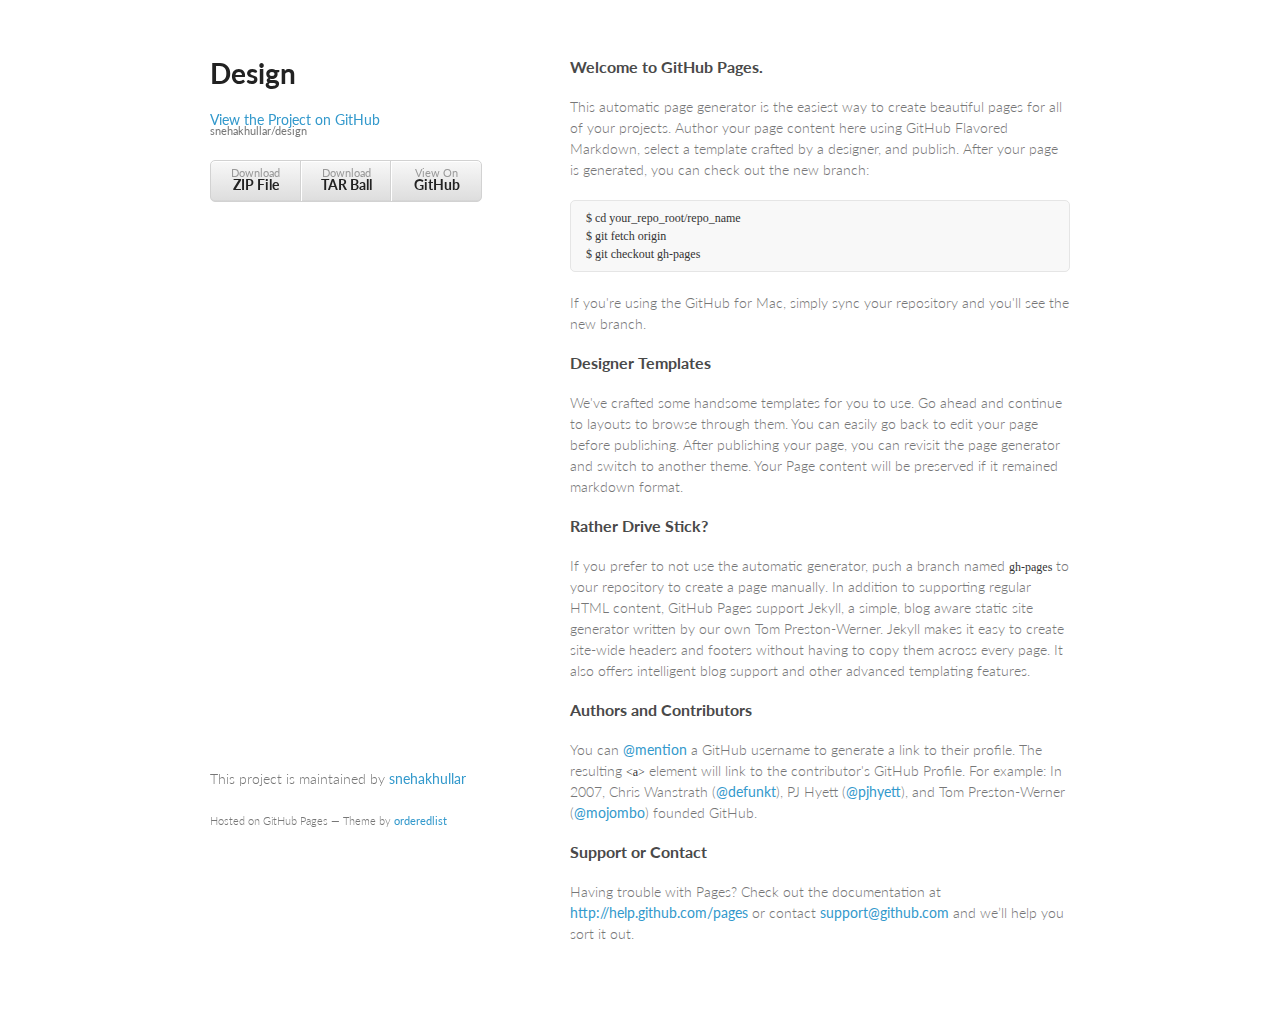
==== index.html @ ed7e4d29 "Create gh-pages branch via GitHub" ====
<!doctype html>
<html>
  <head>
    <meta charset="utf-8">
    <meta http-equiv="X-UA-Compatible" content="chrome=1">
    <title>Design by snehakhullar</title>

    <link rel="stylesheet" href="stylesheets/styles.css">
    <link rel="stylesheet" href="stylesheets/pygment_trac.css">
    <meta name="viewport" content="width=device-width, initial-scale=1, user-scalable=no">
    <!--[if lt IE 9]>
    <script src="//html5shiv.googlecode.com/svn/trunk/html5.js"></script>
    <![endif]-->
  </head>
  <body>
    <div class="wrapper">
      <header>
        <h1>Design</h1>
        <p></p>

        <p class="view"><a href="https://github.com/snehakhullar/design">View the Project on GitHub <small>snehakhullar/design</small></a></p>


        <ul>
          <li><a href="https://github.com/snehakhullar/design/zipball/master">Download <strong>ZIP File</strong></a></li>
          <li><a href="https://github.com/snehakhullar/design/tarball/master">Download <strong>TAR Ball</strong></a></li>
          <li><a href="https://github.com/snehakhullar/design">View On <strong>GitHub</strong></a></li>
        </ul>
      </header>
      <section>
        <h3>Welcome to GitHub Pages.</h3>

<p>This automatic page generator is the easiest way to create beautiful pages for all of your projects. Author your page content here using GitHub Flavored Markdown, select a template crafted by a designer, and publish. After your page is generated, you can check out the new branch:</p>

<pre><code>$ cd your_repo_root/repo_name
$ git fetch origin
$ git checkout gh-pages
</code></pre>

<p>If you're using the GitHub for Mac, simply sync your repository and you'll see the new branch.</p>

<h3>Designer Templates</h3>

<p>We've crafted some handsome templates for you to use. Go ahead and continue to layouts to browse through them. You can easily go back to edit your page before publishing. After publishing your page, you can revisit the page generator and switch to another theme. Your Page content will be preserved if it remained markdown format.</p>

<h3>Rather Drive Stick?</h3>

<p>If you prefer to not use the automatic generator, push a branch named <code>gh-pages</code> to your repository to create a page manually. In addition to supporting regular HTML content, GitHub Pages support Jekyll, a simple, blog aware static site generator written by our own Tom Preston-Werner. Jekyll makes it easy to create site-wide headers and footers without having to copy them across every page. It also offers intelligent blog support and other advanced templating features.</p>

<h3>Authors and Contributors</h3>

<p>You can <a href="https://github.com/blog/821" class="user-mention">@mention</a> a GitHub username to generate a link to their profile. The resulting <code>&lt;a&gt;</code> element will link to the contributor's GitHub Profile. For example: In 2007, Chris Wanstrath (<a href="https://github.com/defunkt" class="user-mention">@defunkt</a>), PJ Hyett (<a href="https://github.com/pjhyett" class="user-mention">@pjhyett</a>), and Tom Preston-Werner (<a href="https://github.com/mojombo" class="user-mention">@mojombo</a>) founded GitHub.</p>

<h3>Support or Contact</h3>

<p>Having trouble with Pages? Check out the documentation at <a href="http://help.github.com/pages">http://help.github.com/pages</a> or contact <a href="mailto:support@github.com">support@github.com</a> and we’ll help you sort it out.</p>
      </section>
      <footer>
        <p>This project is maintained by <a href="https://github.com/snehakhullar">snehakhullar</a></p>
        <p><small>Hosted on GitHub Pages &mdash; Theme by <a href="https://github.com/orderedlist">orderedlist</a></small></p>
      </footer>
    </div>
    <script src="javascripts/scale.fix.js"></script>
    
  </body>
</html>
---- stylesheets/styles.css ----
@import url(https://fonts.googleapis.com/css?family=Lato:300italic,700italic,300,700);

body {
  padding:50px;
  font:14px/1.5 Lato, "Helvetica Neue", Helvetica, Arial, sans-serif;
  color:#777;
  font-weight:300;
}

h1, h2, h3, h4, h5, h6 {
  color:#222;
  margin:0 0 20px;
}

p, ul, ol, table, pre, dl {
  margin:0 0 20px;
}

h1, h2, h3 {
  line-height:1.1;
}

h1 {
  font-size:28px;
}

h2 {
  color:#393939;
}

h3, h4, h5, h6 {
  color:#494949;
}

a {
  color:#39c;
  font-weight:400;
  text-decoration:none;
}

a small {
  font-size:11px;
  color:#777;
  margin-top:-0.6em;
  display:block;
}

.wrapper {
  width:860px;
  margin:0 auto;
}

blockquote {
  border-left:1px solid #e5e5e5;
  margin:0;
  padding:0 0 0 20px;
  font-style:italic;
}

code, pre {
  font-family:Monaco, Bitstream Vera Sans Mono, Lucida Console, Terminal;
  color:#333;
  font-size:12px;
}

pre {
  padding:8px 15px;
  background: #f8f8f8;  
  border-radius:5px;
  border:1px solid #e5e5e5;
  overflow-x: auto;
}

table {
  width:100%;
  border-collapse:collapse;
}

th, td {
  text-align:left;
  padding:5px 10px;
  border-bottom:1px solid #e5e5e5;
}

dt {
  color:#444;
  font-weight:700;
}

th {
  color:#444;
}

img {
  max-width:100%;
}

header {
  width:270px;
  float:left;
  position:fixed;
}

header ul {
  list-style:none;
  height:40px;
  
  padding:0;
  
  background: #eee;
  background: -moz-linear-gradient(top, #f8f8f8 0%, #dddddd 100%);
  background: -webkit-gradient(linear, left top, left bottom, color-stop(0%,#f8f8f8), color-stop(100%,#dddddd));
  background: -webkit-linear-gradient(top, #f8f8f8 0%,#dddddd 100%);
  background: -o-linear-gradient(top, #f8f8f8 0%,#dddddd 100%);
  background: -ms-linear-gradient(top, #f8f8f8 0%,#dddddd 100%);
  background: linear-gradient(top, #f8f8f8 0%,#dddddd 100%);
  
  border-radius:5px;
  border:1px solid #d2d2d2;
  box-shadow:inset #fff 0 1px 0, inset rgba(0,0,0,0.03) 0 -1px 0;
  width:270px;
}

header li {
  width:89px;
  float:left;
  border-right:1px solid #d2d2d2;
  height:40px;
}

header ul a {
  line-height:1;
  font-size:11px;
  color:#999;
  display:block;
  text-align:center;
  padding-top:6px;
  height:40px;
}

strong {
  color:#222;
  font-weight:700;
}

header ul li + li {
  width:88px;
  border-left:1px solid #fff;
}

header ul li + li + li {
  border-right:none;
  width:89px;
}

header ul a strong {
  font-size:14px;
  display:block;
  color:#222;
}

section {
  width:500px;
  float:right;
  padding-bottom:50px;
}

small {
  font-size:11px;
}

hr {
  border:0;
  background:#e5e5e5;
  height:1px;
  margin:0 0 20px;
}

footer {
  width:270px;
  float:left;
  position:fixed;
  bottom:50px;
}

@media print, screen and (max-width: 960px) {
  
  div.wrapper {
    width:auto;
    margin:0;
  }
  
  header, section, footer {
    float:none;
    position:static;
    width:auto;
  }
  
  header {
    padding-right:320px;
  }
  
  section {
    border:1px solid #e5e5e5;
    border-width:1px 0;
    padding:20px 0;
    margin:0 0 20px;
  }
  
  header a small {
    display:inline;
  }
  
  header ul {
    position:absolute;
    right:50px;
    top:52px;
  }
}

@media print, screen and (max-width: 720px) {
  body {
    word-wrap:break-word;
  }
  
  header {
    padding:0;
  }
  
  header ul, header p.view {
    position:static;
  }
  
  pre, code {
    word-wrap:normal;
  }
}

@media print, screen and (max-width: 480px) {
  body {
    padding:15px;
  }
  
  header ul {
    display:none;
  }
}

@media print {
  body {
    padding:0.4in;
    font-size:12pt;
    color:#444;
  }
}
---- stylesheets/pygment_trac.css ----
.highlight  { background: #ffffff; }
.highlight .c { color: #999988; font-style: italic } /* Comment */
.highlight .err { color: #a61717; background-color: #e3d2d2 } /* Error */
.highlight .k { font-weight: bold } /* Keyword */
.highlight .o { font-weight: bold } /* Operator */
.highlight .cm { color: #999988; font-style: italic } /* Comment.Multiline */
.highlight .cp { color: #999999; font-weight: bold } /* Comment.Preproc */
.highlight .c1 { color: #999988; font-style: italic } /* Comment.Single */
.highlight .cs { color: #999999; font-weight: bold; font-style: italic } /* Comment.Special */
.highlight .gd { color: #000000; background-color: #ffdddd } /* Generic.Deleted */
.highlight .gd .x { color: #000000; background-color: #ffaaaa } /* Generic.Deleted.Specific */
.highlight .ge { font-style: italic } /* Generic.Emph */
.highlight .gr { color: #aa0000 } /* Generic.Error */
.highlight .gh { color: #999999 } /* Generic.Heading */
.highlight .gi { color: #000000; background-color: #ddffdd } /* Generic.Inserted */
.highlight .gi .x { color: #000000; background-color: #aaffaa } /* Generic.Inserted.Specific */
.highlight .go { color: #888888 } /* Generic.Output */
.highlight .gp { color: #555555 } /* Generic.Prompt */
.highlight .gs { font-weight: bold } /* Generic.Strong */
.highlight .gu { color: #800080; font-weight: bold; } /* Generic.Subheading */
.highlight .gt { color: #aa0000 } /* Generic.Traceback */
.highlight .kc { font-weight: bold } /* Keyword.Constant */
.highlight .kd { font-weight: bold } /* Keyword.Declaration */
.highlight .kn { font-weight: bold } /* Keyword.Namespace */
.highlight .kp { font-weight: bold } /* Keyword.Pseudo */
.highlight .kr { font-weight: bold } /* Keyword.Reserved */
.highlight .kt { color: #445588; font-weight: bold } /* Keyword.Type */
.highlight .m { color: #009999 } /* Literal.Number */
.highlight .s { color: #d14 } /* Literal.String */
.highlight .na { color: #008080 } /* Name.Attribute */
.highlight .nb { color: #0086B3 } /* Name.Builtin */
.highlight .nc { color: #445588; font-weight: bold } /* Name.Class */
.highlight .no { color: #008080 } /* Name.Constant */
.highlight .ni { color: #800080 } /* Name.Entity */
.highlight .ne { color: #990000; font-weight: bold } /* Name.Exception */
.highlight .nf { color: #990000; font-weight: bold } /* Name.Function */
.highlight .nn { color: #555555 } /* Name.Namespace */
.highlight .nt { color: #000080 } /* Name.Tag */
.highlight .nv { color: #008080 } /* Name.Variable */
.highlight .ow { font-weight: bold } /* Operator.Word */
.highlight .w { color: #bbbbbb } /* Text.Whitespace */
.highlight .mf { color: #009999 } /* Literal.Number.Float */
.highlight .mh { color: #009999 } /* Literal.Number.Hex */
.highlight .mi { color: #009999 } /* Literal.Number.Integer */
.highlight .mo { color: #009999 } /* Literal.Number.Oct */
.highlight .sb { color: #d14 } /* Literal.String.Backtick */
.highlight .sc { color: #d14 } /* Literal.String.Char */
.highlight .sd { color: #d14 } /* Literal.String.Doc */
.highlight .s2 { color: #d14 } /* Literal.String.Double */
.highlight .se { color: #d14 } /* Literal.String.Escape */
.highlight .sh { color: #d14 } /* Literal.String.Heredoc */
.highlight .si { color: #d14 } /* Literal.String.Interpol */
.highlight .sx { color: #d14 } /* Literal.String.Other */
.highlight .sr { color: #009926 } /* Literal.String.Regex */
.highlight .s1 { color: #d14 } /* Literal.String.Single */
.highlight .ss { color: #990073 } /* Literal.String.Symbol */
.highlight .bp { color: #999999 } /* Name.Builtin.Pseudo */
.highlight .vc { color: #008080 } /* Name.Variable.Class */
.highlight .vg { color: #008080 } /* Name.Variable.Global */
.highlight .vi { color: #008080 } /* Name.Variable.Instance */
.highlight .il { color: #009999 } /* Literal.Number.Integer.Long */

.type-csharp .highlight .k { color: #0000FF }
.type-csharp .highlight .kt { color: #0000FF }
.type-csharp .highlight .nf { color: #000000; font-weight: normal }
.type-csharp .highlight .nc { color: #2B91AF }
.type-csharp .highlight .nn { color: #000000 }
.type-csharp .highlight .s { color: #A31515 }
.type-csharp .highlight .sc { color: #A31515 }
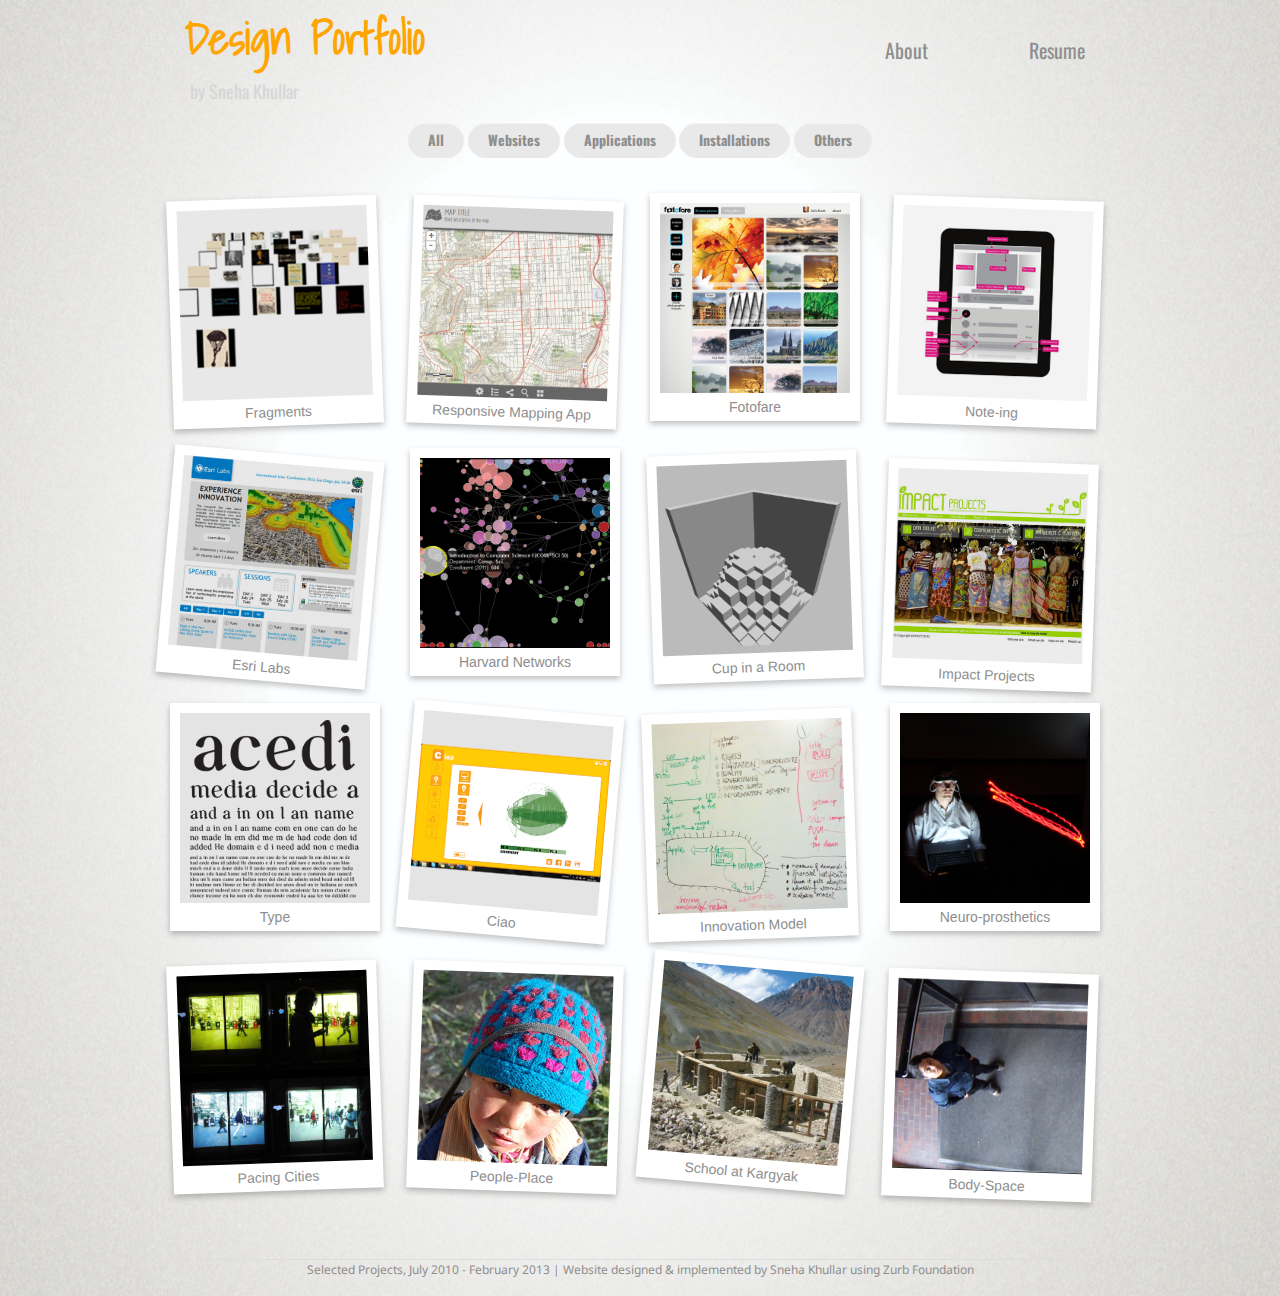
==== commit b255be23: "latest site" ====
--- a/index.html
+++ b/index.html
@@ -1,66 +1,232 @@
-<!doctype html>
-<html>
-  <head>
-    <meta charset="utf-8">
-    <meta http-equiv="X-UA-Compatible" content="chrome=1">
-    <title>Design by snehakhullar</title>
-
-    <link rel="stylesheet" href="stylesheets/styles.css">
-    <link rel="stylesheet" href="stylesheets/pygment_trac.css">
-    <meta name="viewport" content="width=device-width, initial-scale=1, user-scalable=no">
-    <!--[if lt IE 9]>
-    <script src="//html5shiv.googlecode.com/svn/trunk/html5.js"></script>
-    <![endif]-->
-  </head>
-  <body>
-    <div class="wrapper">
-      <header>
-        <h1>Design</h1>
-        <p></p>
-
-        <p class="view"><a href="https://github.com/snehakhullar/design">View the Project on GitHub <small>snehakhullar/design</small></a></p>
-
-
-        <ul>
-          <li><a href="https://github.com/snehakhullar/design/zipball/master">Download <strong>ZIP File</strong></a></li>
-          <li><a href="https://github.com/snehakhullar/design/tarball/master">Download <strong>TAR Ball</strong></a></li>
-          <li><a href="https://github.com/snehakhullar/design">View On <strong>GitHub</strong></a></li>
-        </ul>
-      </header>
-      <section>
-        <h3>Welcome to GitHub Pages.</h3>
-
-<p>This automatic page generator is the easiest way to create beautiful pages for all of your projects. Author your page content here using GitHub Flavored Markdown, select a template crafted by a designer, and publish. After your page is generated, you can check out the new branch:</p>
-
-<pre><code>$ cd your_repo_root/repo_name
-$ git fetch origin
-$ git checkout gh-pages
-</code></pre>
-
-<p>If you're using the GitHub for Mac, simply sync your repository and you'll see the new branch.</p>
-
-<h3>Designer Templates</h3>
-
-<p>We've crafted some handsome templates for you to use. Go ahead and continue to layouts to browse through them. You can easily go back to edit your page before publishing. After publishing your page, you can revisit the page generator and switch to another theme. Your Page content will be preserved if it remained markdown format.</p>
-
-<h3>Rather Drive Stick?</h3>
-
-<p>If you prefer to not use the automatic generator, push a branch named <code>gh-pages</code> to your repository to create a page manually. In addition to supporting regular HTML content, GitHub Pages support Jekyll, a simple, blog aware static site generator written by our own Tom Preston-Werner. Jekyll makes it easy to create site-wide headers and footers without having to copy them across every page. It also offers intelligent blog support and other advanced templating features.</p>
-
-<h3>Authors and Contributors</h3>
-
-<p>You can <a href="https://github.com/blog/821" class="user-mention">@mention</a> a GitHub username to generate a link to their profile. The resulting <code>&lt;a&gt;</code> element will link to the contributor's GitHub Profile. For example: In 2007, Chris Wanstrath (<a href="https://github.com/defunkt" class="user-mention">@defunkt</a>), PJ Hyett (<a href="https://github.com/pjhyett" class="user-mention">@pjhyett</a>), and Tom Preston-Werner (<a href="https://github.com/mojombo" class="user-mention">@mojombo</a>) founded GitHub.</p>
-
-<h3>Support or Contact</h3>
-
-<p>Having trouble with Pages? Check out the documentation at <a href="http://help.github.com/pages">http://help.github.com/pages</a> or contact <a href="mailto:support@github.com">support@github.com</a> and we’ll help you sort it out.</p>
-      </section>
-      <footer>
-        <p>This project is maintained by <a href="https://github.com/snehakhullar">snehakhullar</a></p>
-        <p><small>Hosted on GitHub Pages &mdash; Theme by <a href="https://github.com/orderedlist">orderedlist</a></small></p>
-      </footer>
-    </div>
-    <script src="javascripts/scale.fix.js"></script>
-    
-  </body>
-</html>+<!DOCTYPE html>
+<!-- paulirish.com/2008/conditional-stylesheets-vs-css-hacks-answer-neither/ -->
+<!--[if lt IE 7]> <html class="no-js lt-ie9 lt-ie8 lt-ie7" lang="en"> <![endif]-->
+<!--[if IE 7]>    <html class="no-js lt-ie9 lt-ie8" lang="en"> <![endif]-->
+<!--[if IE 8]>    <html class="no-js lt-ie9" lang="en"> <![endif]-->
+<!--[if gt IE 8]><!-->
+<html class="no-js" lang="en"><!--<![endif]-->
+
+	<head>
+	
+		<meta charset="utf-8" />
+
+		<!-- Set the viewport width to device width for mobile -->
+		<meta name="viewport" content="width=device-width" />
+		<title>Design Portfolio by Sneha Khullar</title>
+		
+		<!-- Included CSS Files -->
+		
+		<link rel="stylesheet" href="stylesheets/polaroids.css">
+		<link rel="stylesheet" href="stylesheets/foundation.css">
+		<link rel="stylesheet" href="stylesheets/foundation.top-bar.css">
+		<link href='//fonts.googleapis.com/css?family=Shadows+Into+Light' rel='stylesheet' type='text/css'>
+		<link href='//fonts.googleapis.com/css?family=Droid+Sans' rel='stylesheet' type='text/css'>
+		<link href='//fonts.googleapis.com/css?family=Oswald' rel='stylesheet' type='text/css'>
+		<link rel="stylesheet" href="stylesheets/style.css">
+		
+		<!-- Included favicon -->
+		<link rel="shortcut icon" href="images/favicon.ico"> 
+
+		<!-- Included apple-touch-icon -->
+		<link rel="apple-touch-icon" href="images/apple-touch-icon.png"> 
+		<link rel="apple-touch-icon" sizes="72x72" href="images/apple-touch-icon-72x72.png"> 
+		<link rel="apple-touch-icon" sizes="114x114" href="images/apple-touch-icon-114x114.png"> 
+
+		<!--[if lt IE 9]>
+		<link rel="stylesheet" href="stylesheets/ie.css">
+		<![endif]-->
+		
+		<script src="javascripts/modernizr.foundation.js"></script>
+		<script src="javascripts/jquery.min.js"></script>
+		<script src="javascripts/foundation.js"></script>
+
+		<!-- IE Fix for HTML5 Tags -->
+		
+		<!--[if lt IE 9]>
+		<script src="http://html5shiv.googlecode.com/svn/trunk/html5.js"></script>
+		<![endif]-->
+
+	</head>
+	
+	<body class="mainpage backimage">
+	
+		<!-- header -->
+		<div class="container">
+			<div class="row">
+				<div class="title">
+					<div class="eight columns">
+						<h1><a href="index.html">Design Portfolio</a></h1>
+						<p>by Sneha Khullar</p>
+					</div>
+					<div class="two columns">
+						<h3><a href="about.html">About</a></h2> 
+					</div>
+					<div class="two columns">
+						<h3><a href="resume.pdf">Resume</a></h2>
+					</div>
+				</div>
+			</div>
+		</div>
+		
+		<div id="filter" class="row filterbutton">
+		<center><a id="all" name="type" value="all" class="medium secondary round button" href="#">All</a>
+		<a id="website" name="type" value="website" class="medium secondary round button" href="#">Websites</a>
+		<a id="app" name="type" value="app" class="medium secondary round button" href="#">Applications</a>
+		<a id="instal" name="type" value="instal" class="medium secondary round button" href="#">Installations</a>
+		<a id="oth" name="type" value="oth" class="medium secondary round button" href="#">Others</a></center>
+		<p> &nbsp </p>
+		</div>
+		  
+		<div class="row">
+			<ul id="applications" class="polaroids thumbnails">				
+				<li class="app">
+					<a href="fragments.html" title="Fragments">
+						<img src="images/fragments.png" alt="Fragments" />
+					</a>
+				</li>
+				<li class="app">
+					<a href="responsiveMapApp.html" title="Responsive Mapping App">
+						<img src="images/ResponsiveMapApp.jpg" alt="Responsive Mapping App" />
+					</a>
+				</li>
+				<li class="website">
+					<a href="fotofare.html" title="Fotofare">
+						<img src="images/fotofare.png" alt="Fotofare" />
+					</a>
+				</li>
+				<li class="app">
+					<a href="note-ing.html" title="Note-ing">
+						<img src="images/noting.png" alt="Note-ing" />
+					</a>
+				</li>
+				<li class="website">
+					<a href="esriLabs.html" title="Esri Labs">
+						<img id="d2" src="images/esri labs.png" alt="Esri Labs" />
+					</a>
+				</li>
+				<li class="app">
+					<a href="harvardCourseNetworks.html" title="Harvard Networks">
+						<img src="images/harvard-course-networks.png" alt="Harvard Networks" />
+					</a>
+				</li>
+				<li class="app">
+					<a href="cupInARoom.html" title="Cup in a Room">
+						<img src="images/cupInARoom.png" alt="Cup in a Room" />
+					</a>
+				</li>				
+				<li class="website">
+					<a href="impactProjects.html" title="Impact Projects">
+						<img src="images/impactProjects.png" alt="Impact Projects" />
+					</a>
+				</li>
+				<li class="oth">
+					<a href="type.html" title="Type">
+						<img src="images/type.png" alt="Type" />
+					</a>
+				</li>
+				<li class="app">
+					<a href="ciao.html" title="Ciao">
+						<img src="images/ciao.png" alt="Ciao" />
+					</a>
+				</li>
+				<li class="oth">
+					<a href="businessInnovationModel.html" title="Innovation Model">
+						<img src="images/businessinnovationmodel.png" alt="Innovation Model" />
+					</a>
+				</li>			
+				<li class="instal">
+					<a href="neuroprosthetics.html" title="Neuro-prosthetics">
+						<img src="images/neuro-prosthetics.png" alt="Neuro-prosthetics" />
+					</a>
+				</li>	
+				<li class="instal">
+					<a href="pacingCities.html" title="Pacing Cities">
+						<img src="images/paced cities.png" alt="Pacing Cities" />
+					</a>
+				</li>	
+				<li class="oth">
+					<a href="people-place.html" title="People-Place">
+						<img src="images/people-place.png" alt="People-Place" />
+					</a>
+				</li>
+				<li class="oth">
+					<a href="schoolatkargyak.html" title="School at Kargyak">
+						<img src="images/schoolatkargyak.png" alt="School at Kargyak" />
+					</a>
+				</li>
+				<li class="instal">
+					<a href="body-space.html" title="Body-Space">
+						<img src="images/body-space.png" alt="Body-Space" />
+					</a>
+				</li>			
+			</ul>
+		</div>
+
+		<div class="row">
+			<p> &nbsp </p>
+		</div>
+		<div class="row">
+			<p> &nbsp </p>
+		</div>
+
+		<div class="row bottom">
+			<center><div class="">
+				<p style="margin-bottom:0px;">&nbsp;</p>
+				<hr/>
+				<p>Selected Projects, July 2010 - February 2013 | Website designed &amp; implemented by Sneha Khullar using Zurb Foundation</p>
+			</div></center>
+		</div>
+
+		<script type="text/javascript">
+			$(document).ready(function() {
+				$('#all').click(function() {
+		        	$('#applications li').show();
+		        	$('#filter a').css('background-color','#e9e9e9');
+		        	$('#filter a').css('color','#8e8e8e');
+		        	$('#all').css('background-color','#ffa500');
+		        	$('#all').css('color','#ffffff');
+      			});
+      			$('#website').click(function() {
+		        	$('#applications .website').show();
+		        	$('#applications .app').hide();
+		        	$('#applications .instal').hide();
+		        	$('#applications .oth').hide();
+		        	$('#filter a').css('background-color','#e9e9e9');
+		        	$('#filter a').css('color','#8e8e8e');
+		        	$('#website').css('background-color','#ffa500');
+		        	$('#website').css('color','#ffffff');
+      			});
+      			$('#app').click(function() {
+		        	$('#applications .app').show();
+		        	$('#applications .website').hide();
+		        	$('#applications .instal').hide();
+		        	$('#applications .oth').hide();
+		        	$('#filter a').css('background-color','#e9e9e9');
+		        	$('#filter a').css('color','#8e8e8e');
+		        	$('#app').css('background-color','#ffa500');
+		        	$('#app').css('color','#ffffff');
+      			});
+      			$('#instal').click(function() {
+		        	$('#applications .instal').show();
+		        	$('#applications .website').hide();
+		        	$('#applications .app').hide();
+		        	$('#applications .oth').hide();
+		        	$('#filter a').css('background-color','#e9e9e9');
+		        	$('#filter a').css('color','#8e8e8e');
+		        	$('#instal').css('background-color','#ffa500');
+		        	$('#instal').css('color','#ffffff');
+      			});
+      			$('#oth').click(function() {
+		        	$('#applications .oth').show();
+		        	$('#applications .website').hide();
+		        	$('#applications .app').hide();
+		        	$('#applications .instal').hide();
+		        	$('#filter a').css('background-color','#e9e9e9');
+		        	$('#filter a').css('color','#8e8e8e');
+		        	$('#oth').css('background-color','#ffa500');
+		        	$('#oth').css('color','#ffffff');
+      			});
+			});
+    	</script>
+		
+	</body>--- a/stylesheets/polaroids.css
+++ b/stylesheets/polaroids.css
@@ -0,0 +1,44 @@
+div#header a img, div#header h4 a { opacity: 1; text-shadow: 0 0 1px rgba(0,0,0,.01); }
+
+div#content a { color: #000; font-weight: bold; }
+div#content a:hover { color: #333; }
+
+div#content h1, div#content h2, div#content h3, div#content h4, div#content h5, div#content h6, div#content p { text-shadow: 0 1px 1px rgba(255,255,255,.5); }
+div#content h1, div#content h2, div#content h3, div#content h4, div#content h5, div#content h6 { color: #62412e; }
+div#content h2 { margin-bottom: 0; }		
+div#content p { font-size: 14px; line-height: 20px; margin-bottom: 20px; color: #584941; }
+div#content p small { display: block; font-size: 12px; line-height: 18px; color: #584941; }
+
+div#footer { padding: 0 0 36px; }
+
+div#pageHeader h1 { font-size: 45px; margin-bottom: 4px; color: #62412e; text-shadow: 0 1px 1px rgba(255,255,255,.5); }
+div#pageHeader p { font-size: 18px; line-height: 24px; margin-right: 25%; margin-bottom: 20px; color: #584941; text-shadow: 0 1px 1px rgba(255,255,255,.5); }
+div#pageHeader p small { font-size: 14px; line-height: 18px; color: #584941; opacity: .75; }
+
+div.zurb.divider { background-image: url(images/playground/zurb-divider.png); }
+
+pre { background: #f5f5f5; margin: 0 0 18px; padding: 13px 18px 14px; -webkit-border-radius: 3px; -moz-border-radius: 3px; text-shadow: 0 1px 1px #fff; font-size: 11px; line-height: 16px; }
+
+/* -------------------------------------------------- */
+
+ul.polaroids { width: 970px; margin: 0 0 18px -30px; }
+ul.polaroids li { display: inline; }
+ul.polaroids a { background: #fff; display: inline; float: left; margin: 0 0 27px 30px; width: auto; padding: 10px 10px 0px; text-align: center; font-family: "Marker Felt", sans-serif; text-decoration: none; color: #8e8e8e; font-size: 14px; line-height: 2.0; -webkit-box-shadow: 0 3px 6px rgba(0,0,0,.25); -moz-box-shadow: 0 3px 6px rgba(0,0,0,.25); -webkit-transform: rotate(-2deg); -webkit-transition: -webkit-transform .15s linear; -moz-transform: rotate(-2deg); }
+ul.polaroids img { display: block; width: 190px; margin-bottom: 0px; /*margin-bottom: 12px;*/}
+ul.polaroids a:after { content: attr(title); }
+
+ul.polaroids li:nth-child(even) a { -webkit-transform: rotate(2deg);  -moz-transform: rotate(2deg); }
+ul.polaroids li:nth-child(3n) a { -webkit-transform: none; position: relative; top: -5px;  -moz-transform: none; }
+ul.polaroids li:nth-child(5n) a { -webkit-transform: rotate(5deg); position: relative; right: 5px;  -moz-transform: rotate(5deg); }
+ul.polaroids li:nth-child(8n) a { position: relative; right: 5px; top: 8px; }
+ul.polaroids li:nth-child(11n) a { position: relative; left: -5px; top: 3px; }
+
+ul.polaroids li.messy a { margin-top: -375px; margin-left: 160px; -webkit-transform: rotate(-5deg); -moz-transform: rotate(-5deg); }
+
+ul.polaroids li a:hover {/*-webkit-filter: grayscale(80%); */-webkit-transform: scale(1.3); -moz-transform: scale(1.3); -webkit-box-shadow: 0 0px 6px rgba(0,0,0,.5); -moz-box-shadow: 0 3px 6px rgba(0,0,0,.5); position: relative; z-index: 5;}
+ul.polaroids li a:hover p { display:inline; }
+code { background: rgba(0,0,0,.5); padding: 2px 3px; color: #fff; text-shadow: 0 1px 1px rgba(0,0,0,.75); -webkit-border-radius: 3px; -moz-border-radius: 3px; }
+
+ol.code { background: rgba(0,0,0,.75); margin-bottom: 18px; border: solid rgba(0,0,0,.75); border-width: 1px 1px 0; -webkit-border-radius: 3px; -moz-border-radius: 3px; -webkit-box-shadow: 0 1px 1px rgba(255,255,255,.5); }
+ol.code li, ol.code li code { font-size: 14px !important; }
+ol.code code { background: none; }--- a/stylesheets/style.css
+++ b/stylesheets/style.css
@@ -0,0 +1,193 @@
+.back {
+	min-height:780px;
+} 
+.backimage {
+	background-image: url(../images/background.jpg); 
+	background-repeat:no-repeat;
+	background-size:100% 100%;
+	min-height:780px; 
+}
+
+.next {background-image: url(images/icons/button-04.png); background-repeat:no-repeat; background-size: 30px 30px; background-position: left; padding-left: 30px;}
+.previous {background-image: url(images/icons/button-03.png); background-repeat:no-repeat; background-size: 30px 30px; background-position: left; padding-left: 30px;}
+
+a.next:hover {background-image: url(images/icons/button-06.png)}
+a.previous:hover {background-image: url(images/icons/button-05.png)}
+
+.filterbutton .button {
+	border: none;
+	font-family: 'Oswald', sans-serif;
+	color: #8e8e8e;
+	font-size: 14px;
+}
+
+.filterbutton .button:hover {
+	background-color: #ffa500; 
+	color: white;
+}
+
+/*.grayscale {-webkit-filter: grayscale(100%);}*/
+#featured { height: 397px; }
+#featured img { display: none; }
+
+#featured.orbit { background: none; }
+#featured.orbit img { display: block; }
+
+.title h1 a {
+	font-family: 'Shadows Into Light', cursive !important;
+	font-size: 44px;
+	color: #ffa500;
+	margin-bottom: 0px;
+}
+
+.title h1 a:hover {
+	color: #ffa500;
+}
+
+.title h3 {
+	margin-left: 20px;
+	font-family: 'Oswald', sans-serif;
+	font-size: 20px;
+	font-weight: normal;
+	color: #8e8e8e;
+	text-align: right;
+	padding-top: 25px;
+	padding-right: 10px;
+}
+
+.title h3 a {
+	color: #8e8e8e;
+}
+
+.title h3 a:hover {
+	color: #ffa500;
+}
+
+.title h2 {
+	text-align: right;
+	margin-right: 20px;
+}
+
+.title h2 a {
+	/*font-family: 'Droid Sans', sans-serif;*/
+	font-family: 'Oswald', sans-serif;
+	font-size: 20px;
+	color: #d6d6d6;
+	font-weight: normal;
+	text-align: right;
+}	
+
+.title a:hover{
+	color: #ffa500;	
+}
+
+.title p{
+	font-family: 'Oswald', sans-serif;
+	font-size: 18px;
+	color: #d6d6d6;
+	font-weight: normal;
+	padding-left: 5px;
+}
+
+.video .columns{
+	padding-left: 20px;
+}
+
+.flex-video { 
+	position: relative;
+	padding-top: 10px; 
+	padding-bottom: 366px; 
+	height: 0;
+	overflow: hidden;
+	border-style:solid;
+	border-width:3px;
+	border-color:#ffa500;
+}
+
+.description h1 {
+	font-family: 'Oswald', sans-serif;
+	font-size: 32px;
+	text-transform: uppercase;
+	font-weight: normal;
+	color: #8e8e8e;
+	text-align:right;
+	margin-top: 0px;
+}
+
+.description p {
+	font-family: 'Droid Sans', sans-serif;
+	font-size: 14px;
+	font-weight: normal;
+	color: #8e8e8e;
+	text-align:justify;
+	font-weight:lighter;
+}
+
+.description a{
+	font-family: 'Droid Sans', sans-serif;
+	font-size: 14px;
+	font-weight: normal;
+	color: #ffa500;
+	text-align:justify;
+	font-weight:lighter;
+}
+
+.description a:hover{
+	font-family: 'Droid Sans', sans-serif;
+	font-size: 14px;
+	font-weight: normal;
+	color: #d6d6d6;
+	text-align:justify;
+	font-weight:lighter;
+}
+
+.description li{
+	font-family: 'Droid Sans', sans-serif;
+	font-size: 12px;
+	font-weight: normal;
+	color: #8e8e8e;
+	text-align:justify;
+	font-weight:lighter;
+}
+
+.bottom {
+	position: absolute;
+	bottom: 0px;
+	margin: 0 auto;
+	margin-top: 10px;
+	left: 50%;
+	margin-left:-470px !important;
+}
+
+.bottom p{
+	margin-top: 0px;
+	font-family: 'Droid Sans', sans-serif;
+	font-size: 12px;
+	color: #8e8e8e;
+}
+
+.bottom hr{
+	margin-bottom: 0px;
+	margin-top: 0px;
+}
+
+.image-box{
+	border: 3px solid #ffa500;
+}
+
+/* Timer over-ride---------------------- */
+div.orbit-wrapper div.timer { width: 40px; height: 40px; overflow: hidden; position: absolute; top: 10px; right: 10px; opacity: .6; cursor: pointer; z-index: 31; }
+
+div.orbit-wrapper span.rotator { display: block; width: 40px; height: 40px; position: absolute; top: 0; left: -20px; background:none no-repeat; z-index: 3; }
+
+div.orbit-wrapper span.mask { display: block; width: 20px; height: 40px; position: absolute; top: 0; right: 0; z-index: 2; overflow: hidden; }
+
+div.orbit-wrapper span.rotator.move { left: 0; }
+
+div.orbit-wrapper span.mask.move { width: 40px; left: 0; background:none repeat 0 0; }
+
+div.orbit-wrapper span.pause { display: block; width: 40px; height: 40px; position: absolute; top: 0; left: 0; background: none no-repeat; z-index: 4; opacity: 0; }
+
+div.orbit-wrapper span.pause.active { background:none no-repeat 0 -40px; }
+
+div.orbit-wrapper div.timer:hover span.pause, div.orbit-wrapper span.pause.active { opacity: 1; }